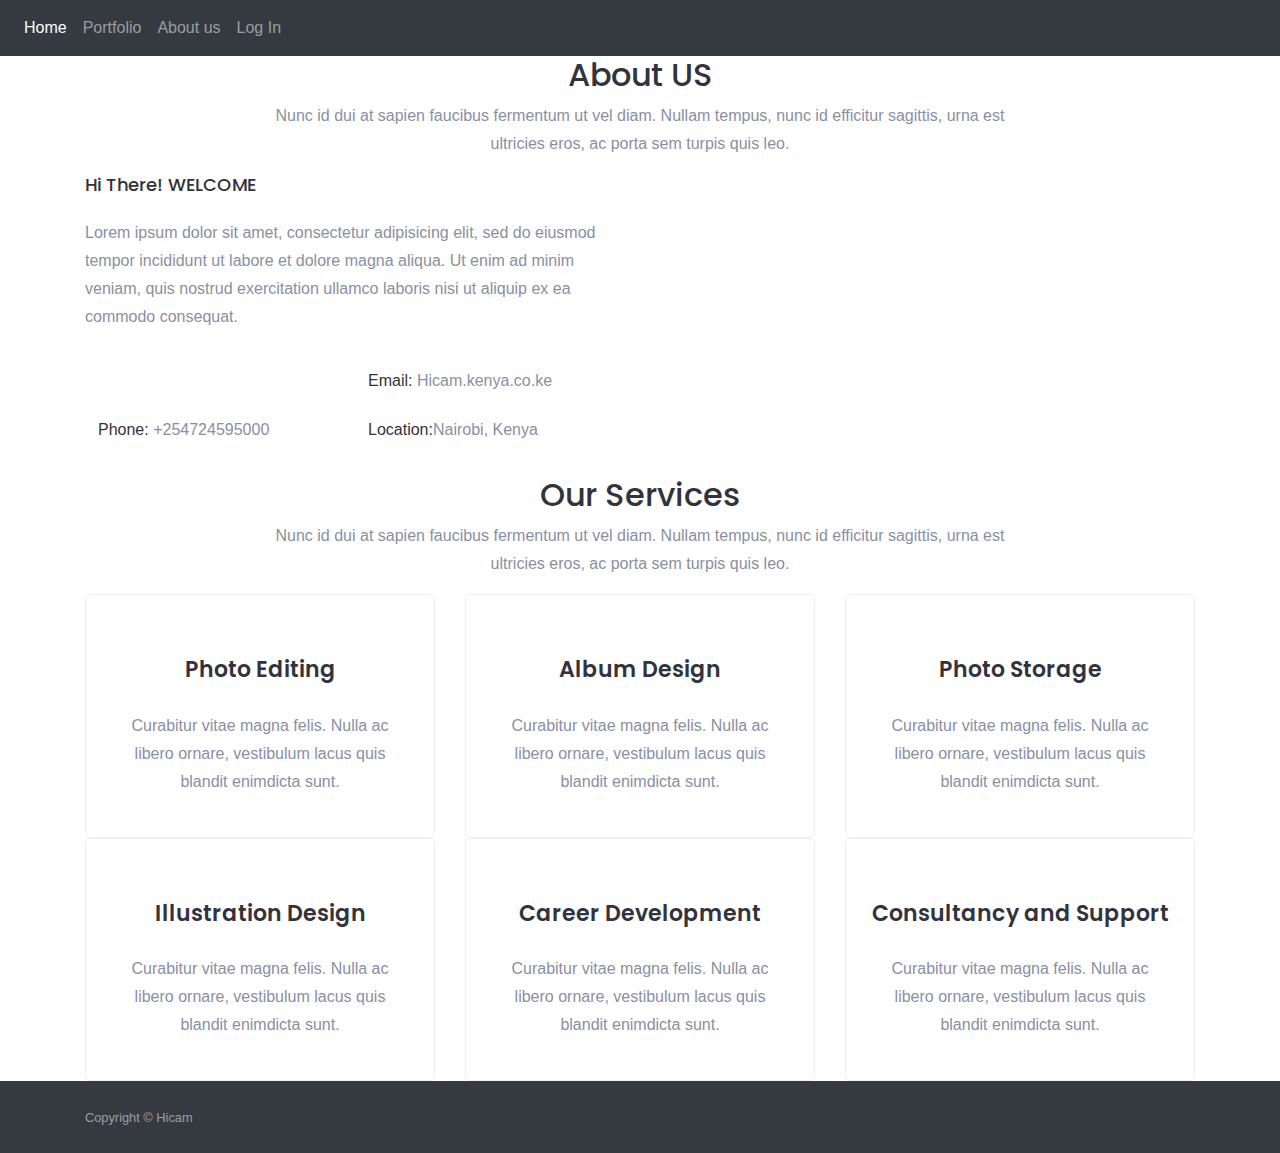
==== aboutus.html @ f7a5fafa "add aboutus.html and css in sep files" ====
<!DOCTYPE html>
<html lang="en">
<head>
    <meta charset="UTF-8">
    <meta name="viewport" content="width=device-width, initial-scale=1.0">
    <link rel="stylesheet" href="css/aboutus.css" type="text/css">
    <link rel="stylesheet" href="css/bootstrap.css" type="text/css">
    <script src="https://code.jquery.com/jquery-3.3.1.min.js"
        integrity="sha256-FgpCb/KJQlLNfOu91ta32o/NMZxltwRo8QtmkMRdAu8=" crossorigin="anonymous"></script>

    <link rel="stylesheet" href="https://cdnjs.cloudflare.com/ajax/libs/font-awesome/5.14.0/css/all.min.css">
    <link
        href="https://fonts.googleapis.com/css2?family=Baloo+Da+2:wght@400;500;600;700;800&family=Josefin+Slab:ital,wght@0,100;0,300;0,400;0,600;0,700;1,100;1,300;1,400;1,600;1,700&family=Mulish:ital,wght@0,300;0,400;0,500;0,600;1,300;1,400;1,500&display=swap"
        rel="stylesheet">
    <title>About Us</title>
</head>

<body>
    <!--=====================NAV-BAR=================== -->

    


    <!--====== ABOUT PART START ======-->

    <section id="about" class="about-area pt-125 pb-130">
        <nav class="navbar navbar-expand-sm bg-dark navbar-dark">
            <ul class="navbar-nav">
              <li class="nav-item active">
                <a class="nav-link" href="index.html">Home</a>
              </li>
              <li class="nav-item">
                <a class="nav-link" href="portfolio.html">Portfolio</a>
              </li>
              <li class="nav-item">
                <a class="nav-link" href="aboutus.html">About us</a>
              </li>
              <li class="nav-item">
                <a class="nav-link" href="login.html">Log In</a>
              </li>
            </ul>
        </nav>
    
        <div class="container">
            <div class="row justify-content-center">
                <div class="col-lg-8">
                    <div class="section-title text-center">
                        <h2 class="title">About US</h2>
                        <p>Nunc id dui at sapien faucibus fermentum ut vel diam. Nullam tempus, nunc id efficitur sagittis, urna est ultricies eros, ac porta sem turpis quis leo.</p>
                    </div> <!-- section title -->
                </div>
            </div> <!-- row -->
            <div class="row">
                <div class="col-lg-6">
                    <div class="about-content mt-50">
                        <h5 class="about-title">Hi There! WELCOME</h5>
                        <p>Lorem ipsum dolor sit amet, consectetur adipisicing elit, sed do eiusmod tempor incididunt ut labore et dolore magna aliqua. Ut enim ad minim veniam, quis nostrud exercitation ullamco laboris nisi ut aliquip ex ea commodo consequat.</p>
                        <ul class="clearfix">
                            <li>
                                <div class="single-info d-flex align-items-center">
                                    <div class="info-icon">
                                        <i class="lni-calendar"></i>
                                    </div>
                                    
                                </div> <!-- single info -->
                            </li>
                            <li>
                                <div class="single-info d-flex align-items-center">
                                    <div class="info-icon">
                                        <i class="lni-envelope"></i>
                                    </div>
                                    <div class="info-text">
                                        <p><span>Email:</span> Hicam.kenya.co.ke</p>
                                    </div>
                                </div> <!-- single info -->
                            </li>
                            <li>
                                <div class="single-info d-flex align-items-center">
                                    <div class="info-icon">
                                        <i class="lni-phone-handset"></i>
                                    </div>
                                    <div class="info-text">
                                        <p><span>Phone:</span> +254724595000</p>
                                    </div>
                                </div> <!-- single info -->
                            </li>
                            <li>
                                <div class="single-info d-flex align-items-center">
                                    <div class="info-icon">
                                        <i class="lni-map-marker"></i>
                                    </div>
                                    <div class="info-text">
                                        <p><span>Location:</span>Nairobi, Kenya</p>
                                    </div>
                                </div> <!-- single info -->
                            </li>
                        </ul>
                    </div> <!-- about content -->
                </div>
                
            </div> <!-- row -->
        </div> <!-- container -->
    </section>

    <!--====== ABOUT PART ENDS ======-->

    <!--====== SERVICES PART START ======-->

    <section id="service" class="services-area gray-bg pt-125 pb-130">
        <div class="container">
            <div class="row justify-content-center">
                <div class="col-lg-8">
                    <div class="section-title text-center pb-30">
                        <h2 class="title">Our Services</h2>
                        <p>Nunc id dui at sapien faucibus fermentum ut vel diam. Nullam tempus, nunc id efficitur sagittis, urna est ultricies eros, ac porta sem turpis quis leo.</p>
                    </div> <!-- section title -->
                </div>
            </div> <!-- row -->
            <div class="row justify-content-center">
                <div class="col-lg-4 col-md-6 col-sm-8">
                    <div class="single-service text-center mt-30">
                        <div class="service-icon">
                            <i class="lni-code-alt"></i>
                        </div>
                        <div class="service-content">
                            <h4 class="service-title"><a href="#">Photo Editing</a></h4>
                            <p>Curabitur vitae magna felis. Nulla ac libero ornare, vestibulum lacus quis blandit enimdicta sunt.</p>
                        </div>
                    </div> <!-- single service -->
                </div>
                <div class="col-lg-4 col-md-6 col-sm-8">
                    <div class="single-service text-center mt-30">
                        <div class="service-icon">
                            <i class="lni-color-pallet"></i>
                        </div>
                        <div class="service-content">
                            <h4 class="service-title"><a href="#contact">Album Design</a></h4>
                            <p>Curabitur vitae magna felis. Nulla ac libero ornare, vestibulum lacus quis blandit enimdicta sunt.</p>
                        </div>
                    </div> <!-- single service -->
                </div>
                <div class="col-lg-4 col-md-6 col-sm-8">
                    <div class="single-service text-center mt-30">
                        <div class="service-icon">
                            <i class="lni-mobile"></i>
                        </div>
                        <div class="service-content">
                            <h4 class="service-title"><a href="#">Photo Storage</a></h4>
                            <p>Curabitur vitae magna felis. Nulla ac libero ornare, vestibulum lacus quis blandit enimdicta sunt.</p>
                        </div>
                    </div> <!-- single service -->
                </div>
                <div class="col-lg-4 col-md-6 col-sm-8">
                    <div class="single-service text-center mt-30">
                        <div class="service-icon">
                            <i class="lni-vector"></i>
                        </div>
                        <div class="service-content">
                            <h4 class="service-title"><a href="#">Illustration Design</a></h4>
                            <p>Curabitur vitae magna felis. Nulla ac libero ornare, vestibulum lacus quis blandit enimdicta sunt.</p>
                        </div>
                    </div> <!-- single service -->
                </div>
                <div class="col-lg-4 col-md-6 col-sm-8">
                    <div class="single-service text-center mt-30">
                        <div class="service-icon">
                            <i class="lni-website"></i>
                        </div>
                        <div class="service-content">
                            <h4 class="service-title"><a href="#">Career Development</a></h4>
                            <p>Curabitur vitae magna felis. Nulla ac libero ornare, vestibulum lacus quis blandit enimdicta sunt.</p>
                        </div>
                    </div> <!-- single service -->
                </div>
                <div class="col-lg-4 col-md-6 col-sm-8">
                    <div class="single-service text-center mt-30">
                        <div class="service-icon">
                            <i class="lni-support"></i>
                        </div>
                        <div class="service-content">
                            <h4 class="service-title"><a href="#">Consultancy and Support</a></h4>
                            <p>Curabitur vitae magna felis. Nulla ac libero ornare, vestibulum lacus quis blandit enimdicta sunt.</p>
                        </div>
                    </div> <!-- single service -->
                </div>
            </div> <!-- row -->
        </div> <!-- container -->
    </section>

    <!--====== SERVICES PART ENDS ======-->


    <!--====== FOOTER PART START ======-->

    <footer id="sticky-footer" class="py-4 bg-dark text-white-50">
        <div class="container text-centre">
            <small>Copyright &copy; Hicam</small>
        </div>
    </footer>

    <!--====== FOOTER PART ENDS ======-->

    





    
</body>
</html>
---- css/aboutus.css ----
/*##################################################1. COMMON css##################################################*/ 
@import url("https://fonts.googleapis.com/css?family=Poppins:400,500,600,700,800");
body {
  font-family: "Poppins", sans-serif;
  font-weight: normal;
  font-style: normal;
  color: #8a8fa3; }

* {
  margin: 0;
  padding: 0;
  -webkit-box-sizing: border-box;
  -moz-box-sizing: border-box;
  box-sizing: border-box; }

img {
  max-width: 100%; }

a:focus,
input:focus,
textarea:focus,
button:focus {
  text-decoration: none;
  outline: none; }

a:focus,
a:hover {
  text-decoration: none; }

i,
span,
a {
  display: inline-block; }

h1,
h2,
h3,
h4,
h5,
h6 {
  font-family: "Poppins", sans-serif;
  font-weight: 600;
  color: #32333c;
  margin: 0px; }

h1 {
  font-size: 60px; }

h2 {
  font-size: 36px; }

h3 {
  font-size: 28px; }

h4 {
  font-size: 22px; }

h5 {
  font-size: 18px; }

h6 {
  font-size: 16px; }

ul, ol {
  margin: 0px;
  padding: 0px;
  list-style-type: none; }

p {
  font-size: 16px;
  font-weight: 400;
  line-height: 28px;
  color: #8a8fa3;
  margin: 0px; }
  @media (max-width: 767px) {
    p {
      font-size: 15px; } }

.bg_cover {
  background-position: center center;
  background-size: cover;
  background-repeat: no-repeat;
  width: 100%;
  height: 100%; }


/*################################################.ABOUT css ######################################*/
@media only screen and (min-width: 768px) and (max-width: 991px) {
  .about-area {
    padding-top: 90px;
    padding-bottom: 100px; } }
@media (max-width: 767px) {
  .about-area {
    padding-top: 70px;
    padding-bottom: 80px; } }

.about-content .about-title {
  font-size: 18px;
  font-weight: 500;
  padding-bottom: 15px; }
.about-content ul {
  padding-top: 15px; }
  .about-content ul li {
    width: 50%;
    float: left;
    margin-top: 5px; }
    @media only screen and (min-width: 992px) and (max-width: 1200px) {
      .about-content ul li {
        width: 100%;
        float: none; } }
    @media (max-width: 767px) {
      .about-content ul li {
        width: 100%;
        float: none; } }
    @media only screen and (min-width: 576px) and (max-width: 767px) {
      .about-content ul li {
        width: 50%;
        float: left; } }
.about-content .single-info .info-icon i {
  font-size: 16px;
  color: #754ef9; }
.about-content .single-info .info-text {
  padding-left: 13px; }
  .about-content .single-info .info-text p span {
    color: #32333c; }

.about-skills .skill-item .skill-header {
  position: relative; }
  .about-skills .skill-item .skill-header .skill-title {
    font-size: 16px;
    font-weight: 400; }
  .about-skills .skill-item .skill-header .skill-percentage {
    position: absolute;
    top: 0;
    right: 0;
    font-size: 16px;
    color: #32333c;
    font-weight: 400;
    display: -webkit-flex;
    display: -moz-flex;
    display: -ms-flex;
    display: -o-flex;
    display: flex; }
    .about-skills .skill-item .skill-header .skill-percentage .count-box {
      font-size: 16px;
      color: #32333c; }
.about-skills .skill-item .skill-bar {
  margin-top: 15px; }
  .about-skills .skill-item .skill-bar .bar-inner {
    width: 100%;
    height: 5px;
    border-radius: 5px;
    background-color: #d9d9d9;
    position: relative; }
    .about-skills .skill-item .skill-bar .bar-inner .progress-line {
      position: absolute;
      top: 0;
      left: 0;
      height: 5px;
      border-radius: 5px;
      background-color: #754ef9;
      -webkit-transition: all 2s ease-out 0s;
      -moz-transition: all 2s ease-out 0s;
      -ms-transition: all 2s ease-out 0s;
      -o-transition: all 2s ease-out 0s;
      transition: all 2s ease-out 0s;
      width: 0; }

/*###############################################.SERVICES css ######################################################*/
@media only screen and (min-width: 768px) and (max-width: 991px) {
  .services-area {
    padding-top: 90px;
    padding-bottom: 100px; } }
@media (max-width: 767px) {
  .services-area {
    padding-top: 70px;
    padding-bottom: 80px; } }

.single-service {
  background-color: #fff;
  border: 1px solid #eceff8;
  border-radius: 5px;
  padding: 25px;
  -webkit-transition: all 0.3s ease-out 0s;
  -moz-transition: all 0.3s ease-out 0s;
  -ms-transition: all 0.3s ease-out 0s;
  -o-transition: all 0.3s ease-out 0s;
  transition: all 0.3s ease-out 0s; }
  @media (max-width: 767px) {
    .single-service {
      padding: 15px; } }
  .single-service .service-icon i {
    font-size: 60px;
    color: #754ef9;
    line-height: 56px; }
  .single-service .service-content {
    margin-top: 11px; }
    .single-service .service-content .service-title a {
      font-size: 22px;
      font-weight: 600;
      color: #32333c;
      margin-bottom: 20px;
      -webkit-transition: all 0.3s ease-out 0s;
      -moz-transition: all 0.3s ease-out 0s;
      -ms-transition: all 0.3s ease-out 0s;
      -o-transition: all 0.3s ease-out 0s;
      transition: all 0.3s ease-out 0s; }
      .single-service .service-content .service-title a:hover {
        color: #754ef9; }
  .single-service:hover {
    -webkit-box-shadow: 0px 0px 21px 0px rgba(152, 152, 152, 0.23);
    -moz-box-shadow: 0px 0px 21px 0px rgba(152, 152, 152, 0.23);
    box-shadow: 0px 0px 21px 0px rgba(152, 152, 152, 0.23); }


/*######################################################9.FOOTER css###################################################################*/
.footer-widget {
  background-color: #152136; }
  @media only screen and (min-width: 768px) and (max-width: 991px) {
    .footer-widget {
      padding-top: 100px;
      padding-bottom: 100px; } }
  @media (max-width: 767px) {
    .footer-widget {
      padding-top: 80px;
      padding-bottom: 80px; } }

.footer-content p {
  color: #fff;
  margin-top: 35px; }
.footer-content ul {
  margin-top: 35px; }
  .footer-content ul li {
    display: inline-block;
    margin: 0 14px; }
    @media (max-width: 767px) {
      .footer-content ul li {
        margin: 0 7px; } }
    .footer-content ul li a {
      font-size: 30px;
      width: 74px;
      height: 70px;
      line-height: 74px;
      text-align: center;
      border-radius: 50%;
      color: #bebebe;
      background-color: #1c2940;
      -webkit-transition: all 0.3s ease-out 0s;
      -moz-transition: all 0.3s ease-out 0s;
      -ms-transition: all 0.3s ease-out 0s;
      -o-transition: all 0.3s ease-out 0s;
      transition: all 0.3s ease-out 0s; }
      @media (max-width: 767px) {
        .footer-content ul li a {
          width: 52px;
          height: 50px;
          line-height: 50px;
          font-size: 20px; } }
      .footer-content ul li a:hover {
        background-color: #754ef9;
        color: #fff; }

.footer-copyright {
  background-color: #1c2940; }
  .footer-copyright .copyright-text p {
    color: #fff; }

.back-to-top {
  font-size: 20px;
  color: #fff;
  position: fixed;
  right: 20px;
  bottom: 20px;
  width: 50px;
  height: 50px;
  line-height: 46px;
  border-radius: 50%;
  border: 2px solid #586376;
  background-color: #152136;
  text-align: center;
  z-index: 99;
  -webkit-transition: all 0.3s ease-out 0s;
  -moz-transition: all 0.3s ease-out 0s;
  -ms-transition: all 0.3s ease-out 0s;
  -o-transition: all 0.3s ease-out 0s;
  transition: all 0.3s ease-out 0s;
  display: none; }
  
  .back-to-top:hover {
    color: #fff;
    background-color: #754ef9;
    border-color: #754ef9;
   }
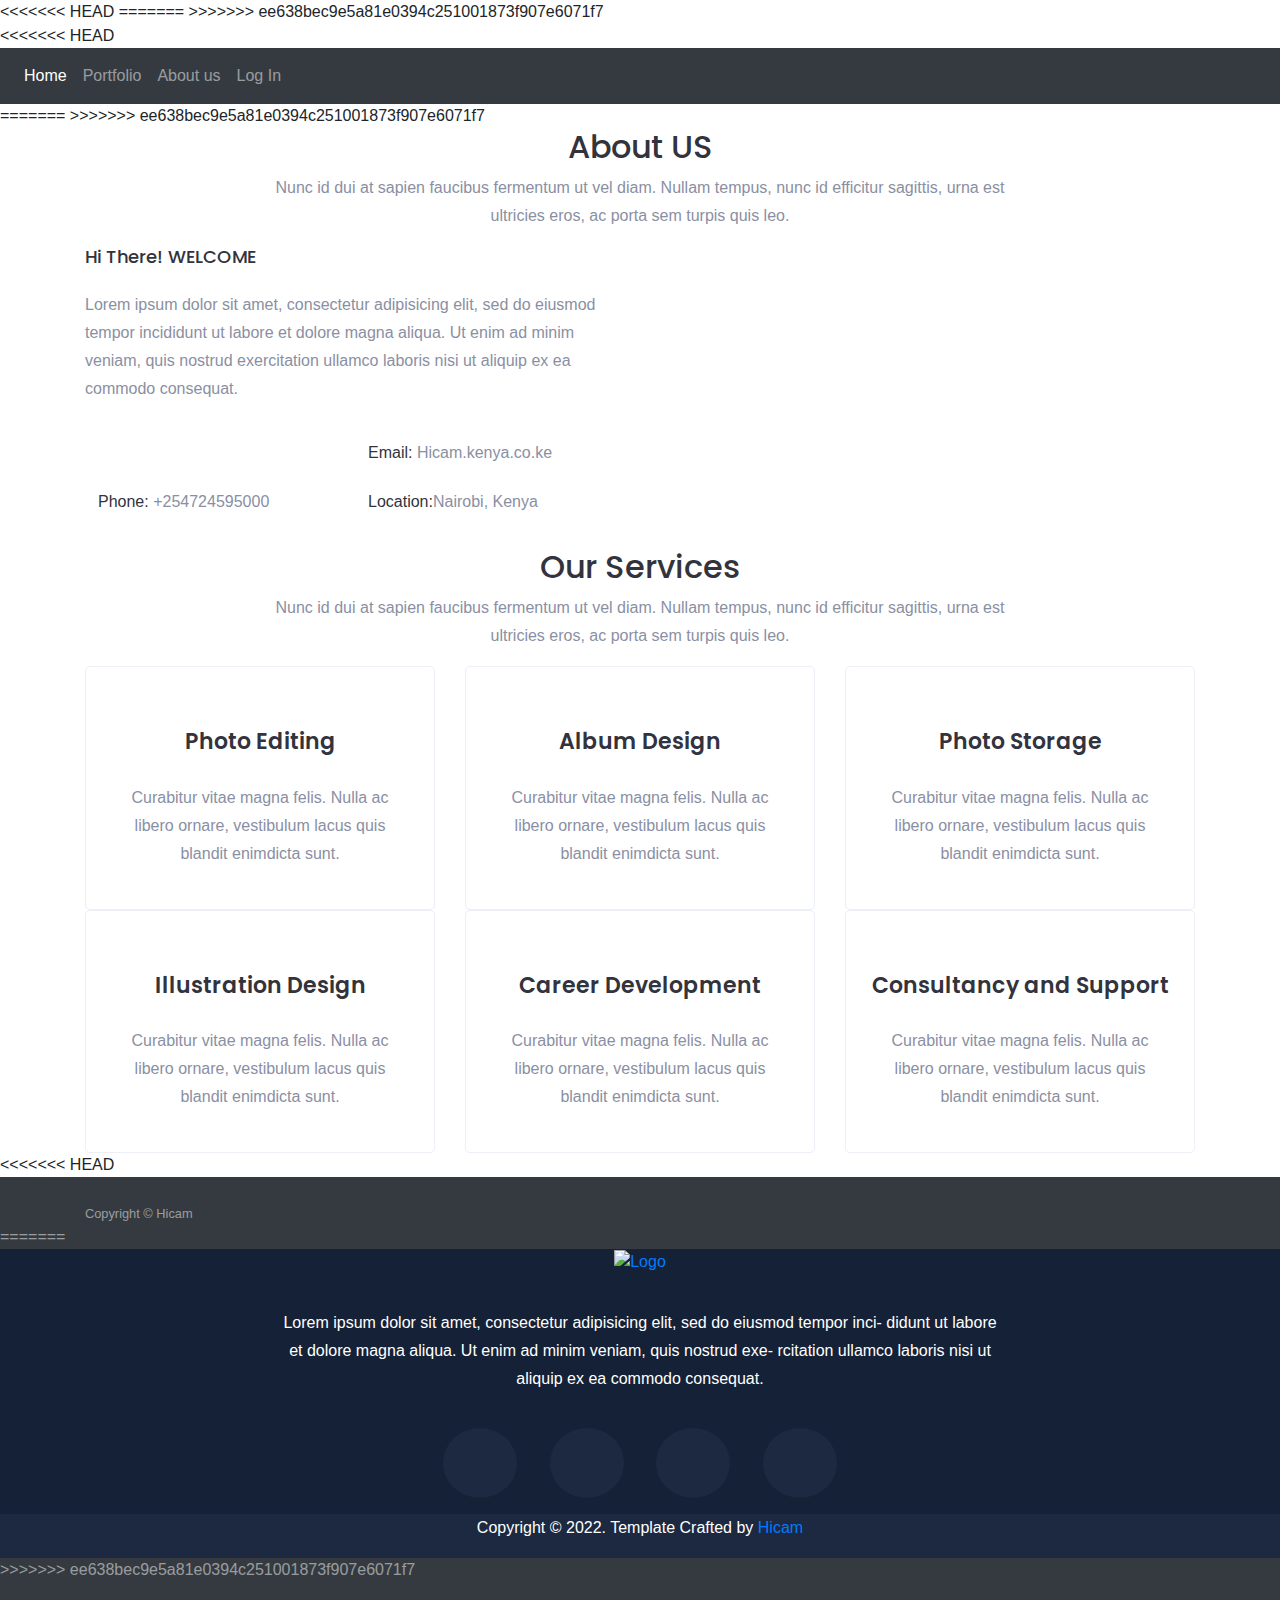
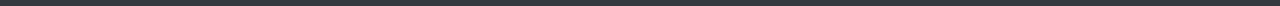
==== commit 68c26f14: "git pull merge conflicts resolved" ====
--- a/aboutus.html
+++ b/aboutus.html
@@ -16,14 +16,18 @@
 </head>
 
 <body>
+<<<<<<< HEAD
     <!--=====================NAV-BAR=================== -->
 
     
+=======
+>>>>>>> ee638bec9e5a81e0394c251001873f907e6071f7
 
 
     <!--====== ABOUT PART START ======-->
 
     <section id="about" class="about-area pt-125 pb-130">
+<<<<<<< HEAD
         <nav class="navbar navbar-expand-sm bg-dark navbar-dark">
             <ul class="navbar-nav">
               <li class="nav-item active">
@@ -41,6 +45,8 @@
             </ul>
         </nav>
     
+=======
+>>>>>>> ee638bec9e5a81e0394c251001873f907e6071f7
         <div class="container">
             <div class="row justify-content-center">
                 <div class="col-lg-8">
@@ -189,6 +195,7 @@
 
     <!--====== SERVICES PART ENDS ======-->
 
+<<<<<<< HEAD
 
     <!--====== FOOTER PART START ======-->
 
@@ -196,6 +203,49 @@
         <div class="container text-centre">
             <small>Copyright &copy; Hicam</small>
         </div>
+=======
+    
+    
+
+    
+
+    
+
+    <!--====== FOOTER PART START ======-->
+
+    <footer id="footer" class="footer-area">
+        <div class="footer-widget pt-130 pb-130">
+            <div class="container">
+                <div class="row justify-content-center">
+                    <div class="col-lg-8">
+                        <div class="footer-content text-center">
+                            <a href="index.html">
+                                <img src="assets/images/logo-2.png" alt="Logo">
+                            </a>
+                            <p class="mt-">Lorem ipsum dolor sit amet, consectetur adipisicing elit, sed do eiusmod tempor inci- didunt ut labore et dolore magna aliqua. Ut enim ad minim veniam, quis nostrud exe- rcitation ullamco laboris nisi ut aliquip ex ea commodo consequat.</p>
+                            <ul>
+                                <li><a href="#"><i class="lni-facebook-filled"></i></a></li>
+                                <li><a href="#"><i class="lni-twitter-original"></i></a></li>
+                                <li><a href="#"><i class="lni-pinterest"></i></a></li>
+                                <li><a href="#"><i class="lni-linkedin-original"></i></a></li>
+                            </ul>
+                        </div> <!-- footer content -->
+                    </div>
+                </div> <!-- row -->
+            </div> <!-- container -->
+        </div> <!-- footer widget -->
+        <div class="footer-copyright pb-20">
+            <div class="container">
+                <div class="row">
+                    <div class="col-lg-12">
+                        <div class="copyright-text text-center pt-20">
+                            <p>Copyright © 2022. Template Crafted by <a href="https://hicam.com" rel="nofollow">Hicam</a></p>
+                        </div> <!-- copyright text -->
+                    </div>
+                </div> <!-- row -->
+            </div> <!-- container -->
+        </div> <!-- footer widget -->
+>>>>>>> ee638bec9e5a81e0394c251001873f907e6071f7
     </footer>
 
     <!--====== FOOTER PART ENDS ======-->
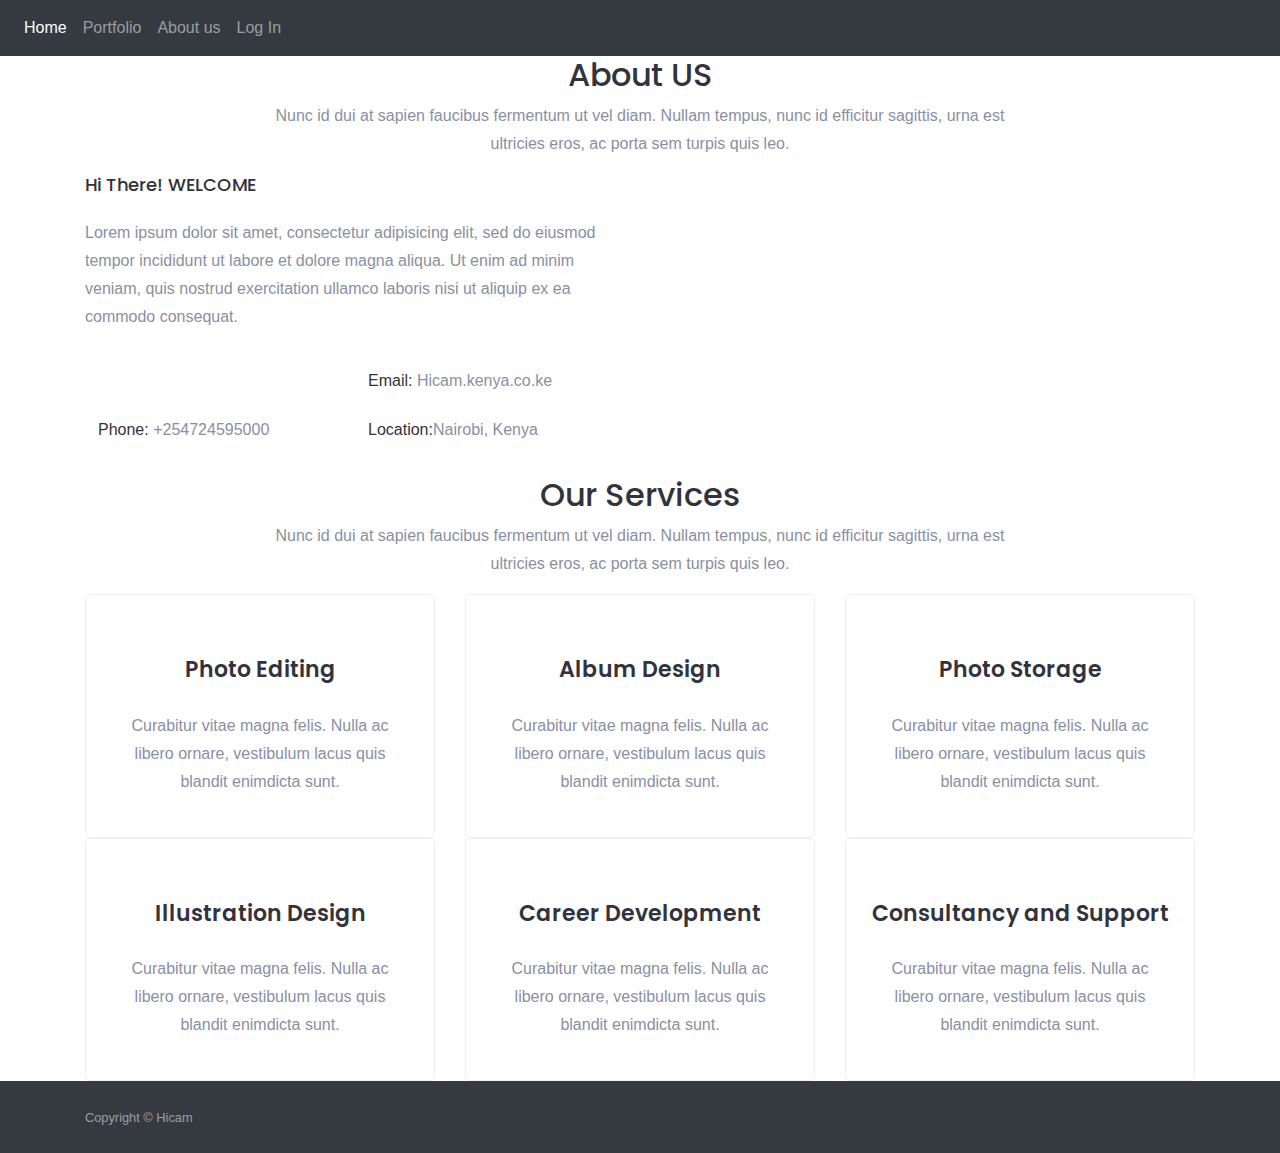
==== commit 9c4101e2: "tagged comment on error snippet" ====
--- a/aboutus.html
+++ b/aboutus.html
@@ -16,18 +16,14 @@
 </head>
 
 <body>
-<<<<<<< HEAD
     <!--=====================NAV-BAR=================== -->
 
     
-=======
->>>>>>> ee638bec9e5a81e0394c251001873f907e6071f7
 
 
     <!--====== ABOUT PART START ======-->
 
     <section id="about" class="about-area pt-125 pb-130">
-<<<<<<< HEAD
         <nav class="navbar navbar-expand-sm bg-dark navbar-dark">
             <ul class="navbar-nav">
               <li class="nav-item active">
@@ -45,8 +41,6 @@
             </ul>
         </nav>
     
-=======
->>>>>>> ee638bec9e5a81e0394c251001873f907e6071f7
         <div class="container">
             <div class="row justify-content-center">
                 <div class="col-lg-8">
@@ -195,7 +189,6 @@
 
     <!--====== SERVICES PART ENDS ======-->
 
-<<<<<<< HEAD
 
     <!--====== FOOTER PART START ======-->
 
@@ -203,59 +196,9 @@
         <div class="container text-centre">
             <small>Copyright &copy; Hicam</small>
         </div>
-=======
-    
-    
-
-    
-
-    
-
-    <!--====== FOOTER PART START ======-->
-
-    <footer id="footer" class="footer-area">
-        <div class="footer-widget pt-130 pb-130">
-            <div class="container">
-                <div class="row justify-content-center">
-                    <div class="col-lg-8">
-                        <div class="footer-content text-center">
-                            <a href="index.html">
-                                <img src="assets/images/logo-2.png" alt="Logo">
-                            </a>
-                            <p class="mt-">Lorem ipsum dolor sit amet, consectetur adipisicing elit, sed do eiusmod tempor inci- didunt ut labore et dolore magna aliqua. Ut enim ad minim veniam, quis nostrud exe- rcitation ullamco laboris nisi ut aliquip ex ea commodo consequat.</p>
-                            <ul>
-                                <li><a href="#"><i class="lni-facebook-filled"></i></a></li>
-                                <li><a href="#"><i class="lni-twitter-original"></i></a></li>
-                                <li><a href="#"><i class="lni-pinterest"></i></a></li>
-                                <li><a href="#"><i class="lni-linkedin-original"></i></a></li>
-                            </ul>
-                        </div> <!-- footer content -->
-                    </div>
-                </div> <!-- row -->
-            </div> <!-- container -->
-        </div> <!-- footer widget -->
-        <div class="footer-copyright pb-20">
-            <div class="container">
-                <div class="row">
-                    <div class="col-lg-12">
-                        <div class="copyright-text text-center pt-20">
-                            <p>Copyright © 2022. Template Crafted by <a href="https://hicam.com" rel="nofollow">Hicam</a></p>
-                        </div> <!-- copyright text -->
-                    </div>
-                </div> <!-- row -->
-            </div> <!-- container -->
-        </div> <!-- footer widget -->
->>>>>>> ee638bec9e5a81e0394c251001873f907e6071f7
     </footer>
 
     <!--====== FOOTER PART ENDS ======-->
 
-    
-
-
-
-
-
-    
 </body>
 </html>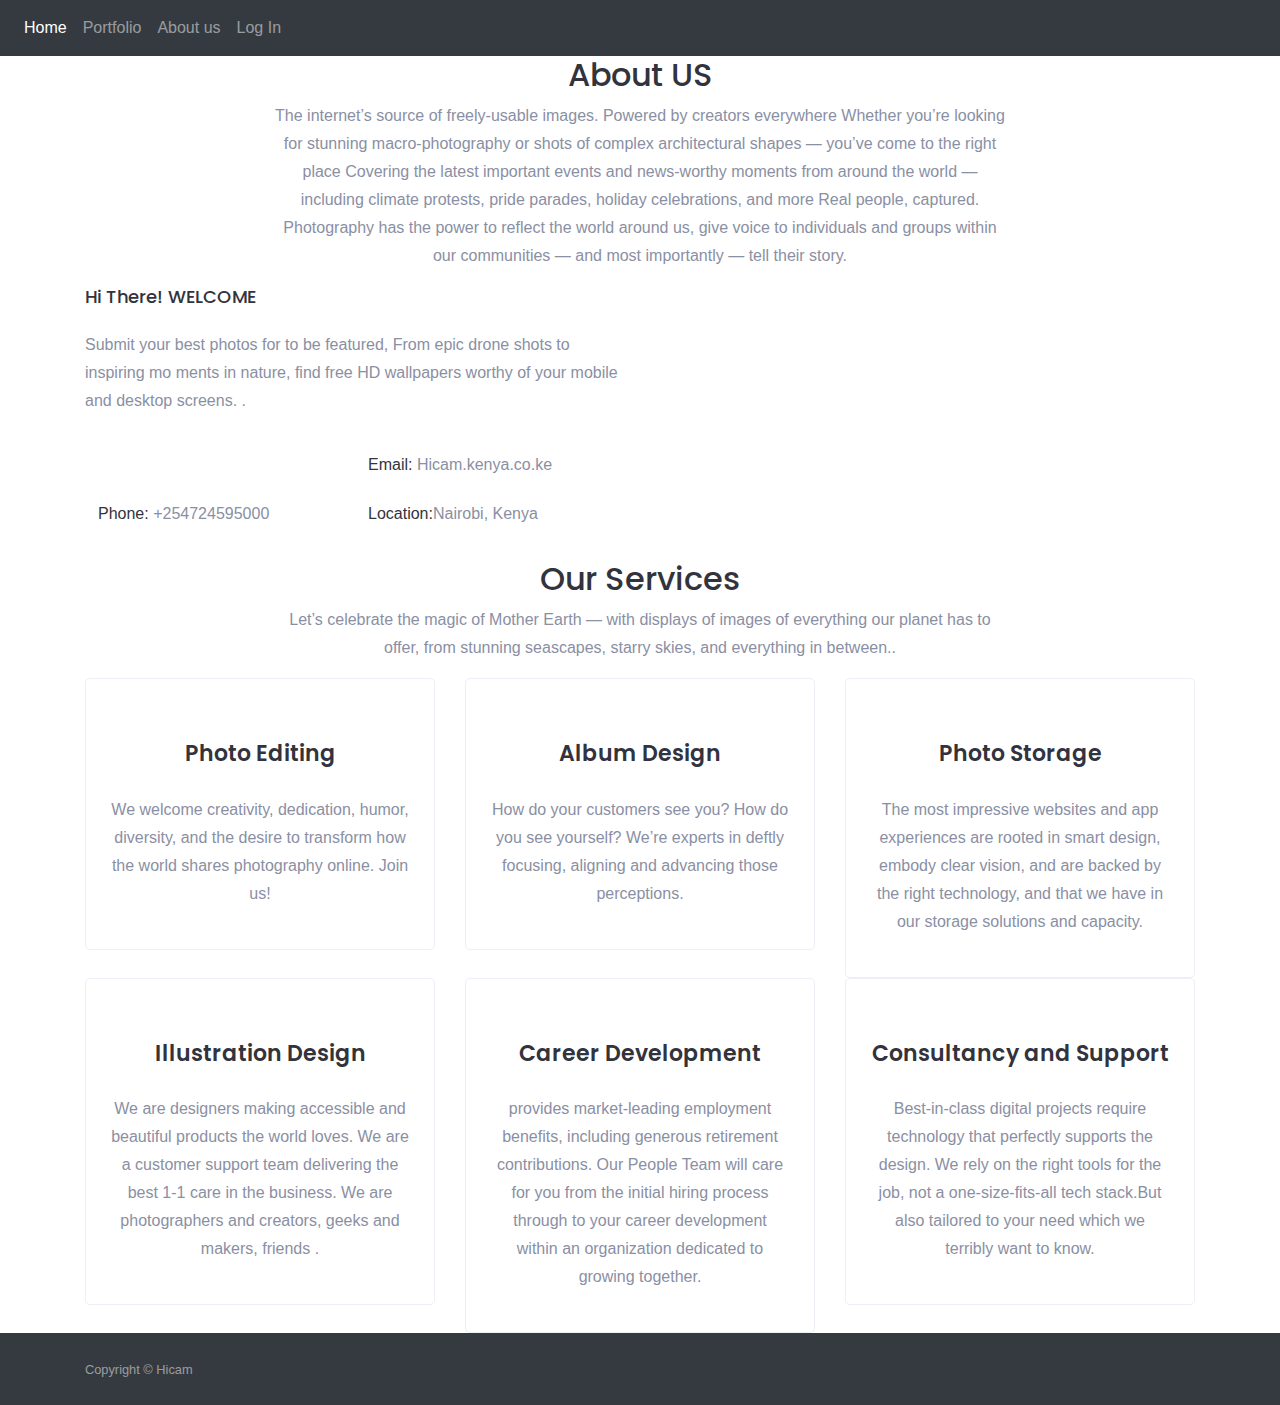
==== commit 2ebaad11: "Merge pull request #25 from abduljabbarAg/nathan" ====
--- a/aboutus.html
+++ b/aboutus.html
@@ -22,6 +22,7 @@
 
 
     <!--====== ABOUT PART START ======-->
+               <!--=====================NAV-BAR=================== -->
 
     <section id="about" class="about-area pt-125 pb-130">
         <nav class="navbar navbar-expand-sm bg-dark navbar-dark">
@@ -46,7 +47,12 @@
                 <div class="col-lg-8">
                     <div class="section-title text-center">
                         <h2 class="title">About US</h2>
-                        <p>Nunc id dui at sapien faucibus fermentum ut vel diam. Nullam tempus, nunc id efficitur sagittis, urna est ultricies eros, ac porta sem turpis quis leo.</p>
+                        <p>The internet’s source of freely-usable images.
+                            Powered by creators everywhere Whether you’re looking 
+                            for stunning macro-photography or shots of complex architectural shapes — 
+                            you’ve come to the right place Covering the latest important events and news-worthy moments from around the world — 
+                            including climate protests, pride parades, holiday celebrations, and more Real people, captured. Photography has the power to reflect the world around us, give voice to individuals 
+                            and groups within our communities — and most importantly — tell their story.</p>
                     </div> <!-- section title -->
                 </div>
             </div> <!-- row -->
@@ -54,7 +60,8 @@
                 <div class="col-lg-6">
                     <div class="about-content mt-50">
                         <h5 class="about-title">Hi There! WELCOME</h5>
-                        <p>Lorem ipsum dolor sit amet, consectetur adipisicing elit, sed do eiusmod tempor incididunt ut labore et dolore magna aliqua. Ut enim ad minim veniam, quis nostrud exercitation ullamco laboris nisi ut aliquip ex ea commodo consequat.</p>
+                        <p>Submit your best photos for to be featured, From epic drone shots to inspiring mo
+                            ments in nature, find free HD wallpapers worthy of your mobile and desktop screens. .</p>
                         <ul class="clearfix">
                             <li>
                                 <div class="single-info d-flex align-items-center">
@@ -112,7 +119,8 @@
                 <div class="col-lg-8">
                     <div class="section-title text-center pb-30">
                         <h2 class="title">Our Services</h2>
-                        <p>Nunc id dui at sapien faucibus fermentum ut vel diam. Nullam tempus, nunc id efficitur sagittis, urna est ultricies eros, ac porta sem turpis quis leo.</p>
+                        <p>Let’s celebrate the magic of Mother Earth — with displays of images of everything our planet has 
+                            to offer, from stunning seascapes, starry skies, and everything in between..</p>
                     </div> <!-- section title -->
                 </div>
             </div> <!-- row -->
@@ -124,7 +132,8 @@
                         </div>
                         <div class="service-content">
                             <h4 class="service-title"><a href="#">Photo Editing</a></h4>
-                            <p>Curabitur vitae magna felis. Nulla ac libero ornare, vestibulum lacus quis blandit enimdicta sunt.</p>
+                            <p>We welcome creativity, dedication, humor, diversity, and the desire to transform how
+                                the world shares photography online. Join us!</p>
                         </div>
                     </div> <!-- single service -->
                 </div>
@@ -135,7 +144,8 @@
                         </div>
                         <div class="service-content">
                             <h4 class="service-title"><a href="#contact">Album Design</a></h4>
-                            <p>Curabitur vitae magna felis. Nulla ac libero ornare, vestibulum lacus quis blandit enimdicta sunt.</p>
+                            <p>How do your customers see you? How do you see yourself? We’re experts in deftly focusing, 
+                                aligning and advancing those perceptions.</p>
                         </div>
                     </div> <!-- single service -->
                 </div>
@@ -146,7 +156,9 @@
                         </div>
                         <div class="service-content">
                             <h4 class="service-title"><a href="#">Photo Storage</a></h4>
-                            <p>Curabitur vitae magna felis. Nulla ac libero ornare, vestibulum lacus quis blandit enimdicta sunt.</p>
+                            <p>The most impressive websites and app experiences are rooted in smart design, 
+                                embody clear vision, and are backed by the right technology, and that we have in our storage solutions and
+                                capacity.</p>
                         </div>
                     </div> <!-- single service -->
                 </div>
@@ -157,7 +169,8 @@
                         </div>
                         <div class="service-content">
                             <h4 class="service-title"><a href="#">Illustration Design</a></h4>
-                            <p>Curabitur vitae magna felis. Nulla ac libero ornare, vestibulum lacus quis blandit enimdicta sunt.</p>
+                            <p>We are designers making accessible and beautiful products the world loves. We are a customer support team
+                                delivering the best 1-1 care in the business. We are photographers and creators, geeks and makers, friends .</p>
                         </div>
                     </div> <!-- single service -->
                 </div>
@@ -168,7 +181,8 @@
                         </div>
                         <div class="service-content">
                             <h4 class="service-title"><a href="#">Career Development</a></h4>
-                            <p>Curabitur vitae magna felis. Nulla ac libero ornare, vestibulum lacus quis blandit enimdicta sunt.</p>
+                            <p>provides market-leading employment benefits, including generous  retirement contributions. Our People Team will care for you from the 
+                                initial hiring process through to your career development within an organization dedicated to growing together.</p>
                         </div>
                     </div> <!-- single service -->
                 </div>
@@ -179,7 +193,9 @@
                         </div>
                         <div class="service-content">
                             <h4 class="service-title"><a href="#">Consultancy and Support</a></h4>
-                            <p>Curabitur vitae magna felis. Nulla ac libero ornare, vestibulum lacus quis blandit enimdicta sunt.</p>
+                            <p>Best-in-class digital projects require technology that perfectly supports the design. We rely on the
+                                 right tools for the job, not a one-size-fits-all tech stack.But also tailored to your need which
+                                we terribly want to know.</p>
                         </div>
                     </div> <!-- single service -->
                 </div>
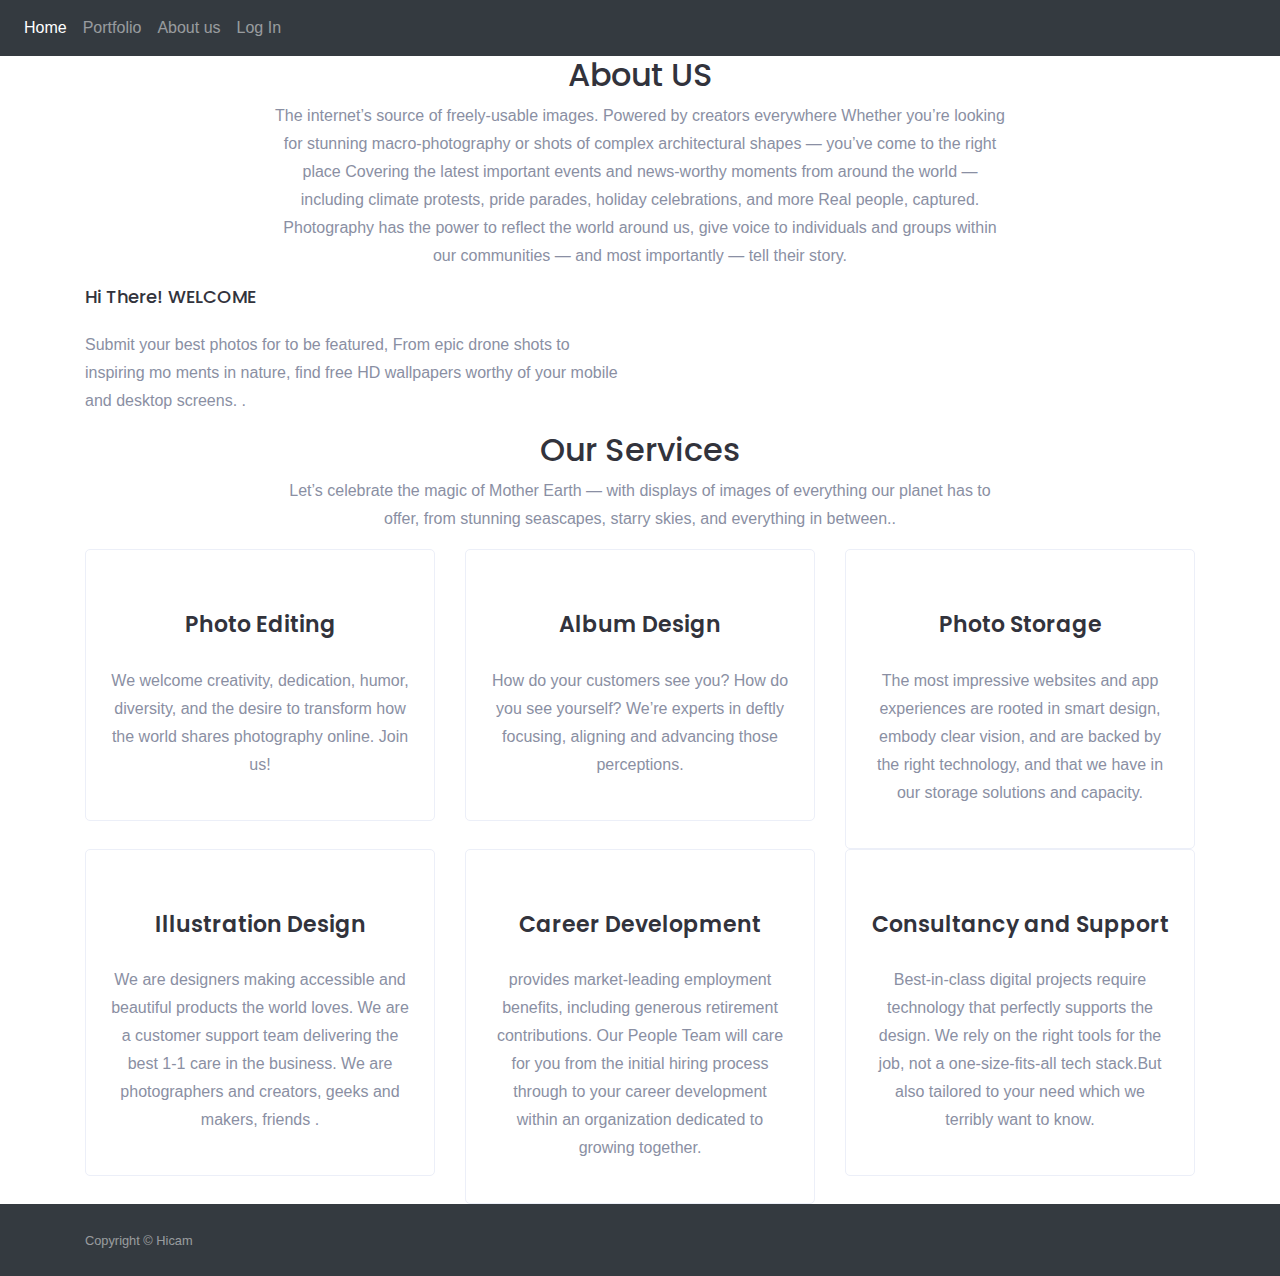
==== commit e23b7f5c: "Merge pull request #27 from abduljabbarAg/nathan" ====
--- a/aboutus.html
+++ b/aboutus.html
@@ -62,46 +62,7 @@
                         <h5 class="about-title">Hi There! WELCOME</h5>
                         <p>Submit your best photos for to be featured, From epic drone shots to inspiring mo
                             ments in nature, find free HD wallpapers worthy of your mobile and desktop screens. .</p>
-                        <ul class="clearfix">
-                            <li>
-                                <div class="single-info d-flex align-items-center">
-                                    <div class="info-icon">
-                                        <i class="lni-calendar"></i>
-                                    </div>
-                                    
-                                </div> <!-- single info -->
-                            </li>
-                            <li>
-                                <div class="single-info d-flex align-items-center">
-                                    <div class="info-icon">
-                                        <i class="lni-envelope"></i>
-                                    </div>
-                                    <div class="info-text">
-                                        <p><span>Email:</span> Hicam.kenya.co.ke</p>
-                                    </div>
-                                </div> <!-- single info -->
-                            </li>
-                            <li>
-                                <div class="single-info d-flex align-items-center">
-                                    <div class="info-icon">
-                                        <i class="lni-phone-handset"></i>
-                                    </div>
-                                    <div class="info-text">
-                                        <p><span>Phone:</span> +254724595000</p>
-                                    </div>
-                                </div> <!-- single info -->
-                            </li>
-                            <li>
-                                <div class="single-info d-flex align-items-center">
-                                    <div class="info-icon">
-                                        <i class="lni-map-marker"></i>
-                                    </div>
-                                    <div class="info-text">
-                                        <p><span>Location:</span>Nairobi, Kenya</p>
-                                    </div>
-                                </div> <!-- single info -->
-                            </li>
-                        </ul>
+                        
                     </div> <!-- about content -->
                 </div>
                 
@@ -197,6 +158,8 @@
                                  right tools for the job, not a one-size-fits-all tech stack.But also tailored to your need which
                                 we terribly want to know.</p>
                         </div>
+                    
+    
                     </div> <!-- single service -->
                 </div>
             </div> <!-- row -->
@@ -204,8 +167,7 @@
     </section>
 
     <!--====== SERVICES PART ENDS ======-->
-
-
+  
     <!--====== FOOTER PART START ======-->
 
     <footer id="sticky-footer" class="py-4 bg-dark text-white-50">
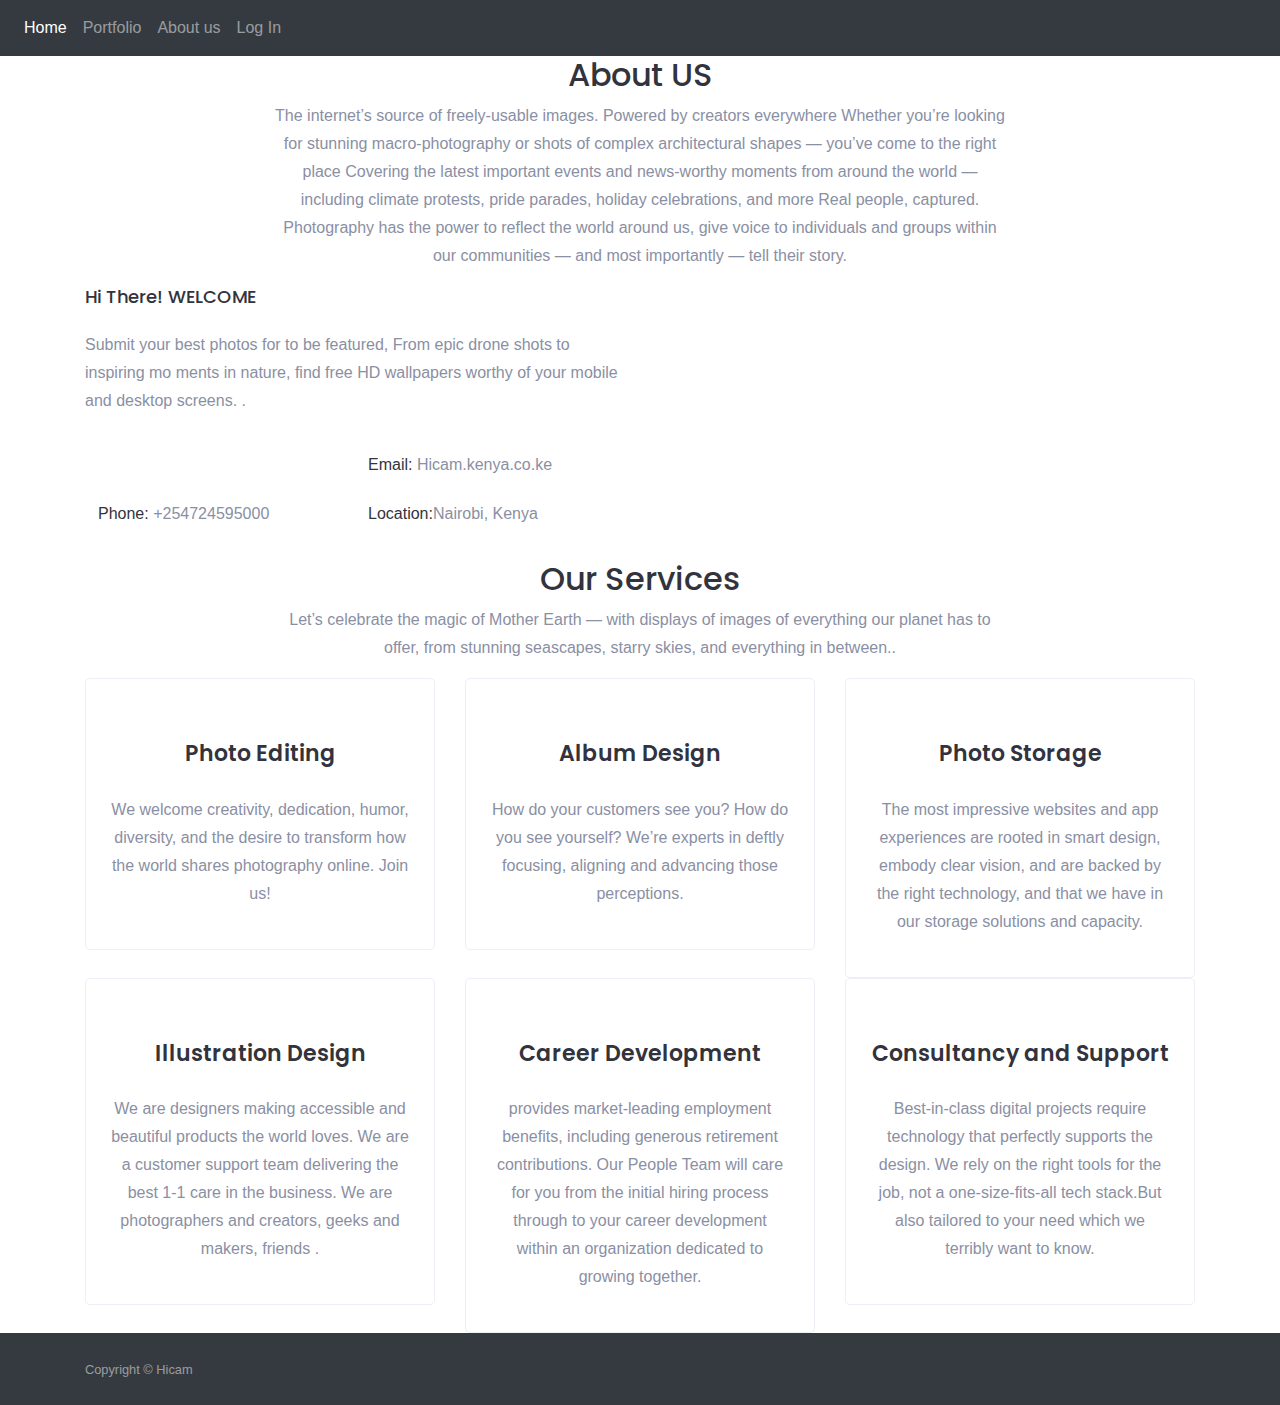
==== commit d2de0a59: "add lorem ipsum substitute" ====
--- a/aboutus.html
+++ b/aboutus.html
@@ -62,7 +62,46 @@
                         <h5 class="about-title">Hi There! WELCOME</h5>
                         <p>Submit your best photos for to be featured, From epic drone shots to inspiring mo
                             ments in nature, find free HD wallpapers worthy of your mobile and desktop screens. .</p>
-                        
+                        <ul class="clearfix">
+                            <li>
+                                <div class="single-info d-flex align-items-center">
+                                    <div class="info-icon">
+                                        <i class="lni-calendar"></i>
+                                    </div>
+                                    
+                                </div> <!-- single info -->
+                            </li>
+                            <li>
+                                <div class="single-info d-flex align-items-center">
+                                    <div class="info-icon">
+                                        <i class="lni-envelope"></i>
+                                    </div>
+                                    <div class="info-text">
+                                        <p><span>Email:</span> Hicam.kenya.co.ke</p>
+                                    </div>
+                                </div> <!-- single info -->
+                            </li>
+                            <li>
+                                <div class="single-info d-flex align-items-center">
+                                    <div class="info-icon">
+                                        <i class="lni-phone-handset"></i>
+                                    </div>
+                                    <div class="info-text">
+                                        <p><span>Phone:</span> +254724595000</p>
+                                    </div>
+                                </div> <!-- single info -->
+                            </li>
+                            <li>
+                                <div class="single-info d-flex align-items-center">
+                                    <div class="info-icon">
+                                        <i class="lni-map-marker"></i>
+                                    </div>
+                                    <div class="info-text">
+                                        <p><span>Location:</span>Nairobi, Kenya</p>
+                                    </div>
+                                </div> <!-- single info -->
+                            </li>
+                        </ul>
                     </div> <!-- about content -->
                 </div>
                 
@@ -158,8 +197,6 @@
                                  right tools for the job, not a one-size-fits-all tech stack.But also tailored to your need which
                                 we terribly want to know.</p>
                         </div>
-                    
-    
                     </div> <!-- single service -->
                 </div>
             </div> <!-- row -->
@@ -167,7 +204,8 @@
     </section>
 
     <!--====== SERVICES PART ENDS ======-->
-  
+
+
     <!--====== FOOTER PART START ======-->
 
     <footer id="sticky-footer" class="py-4 bg-dark text-white-50">
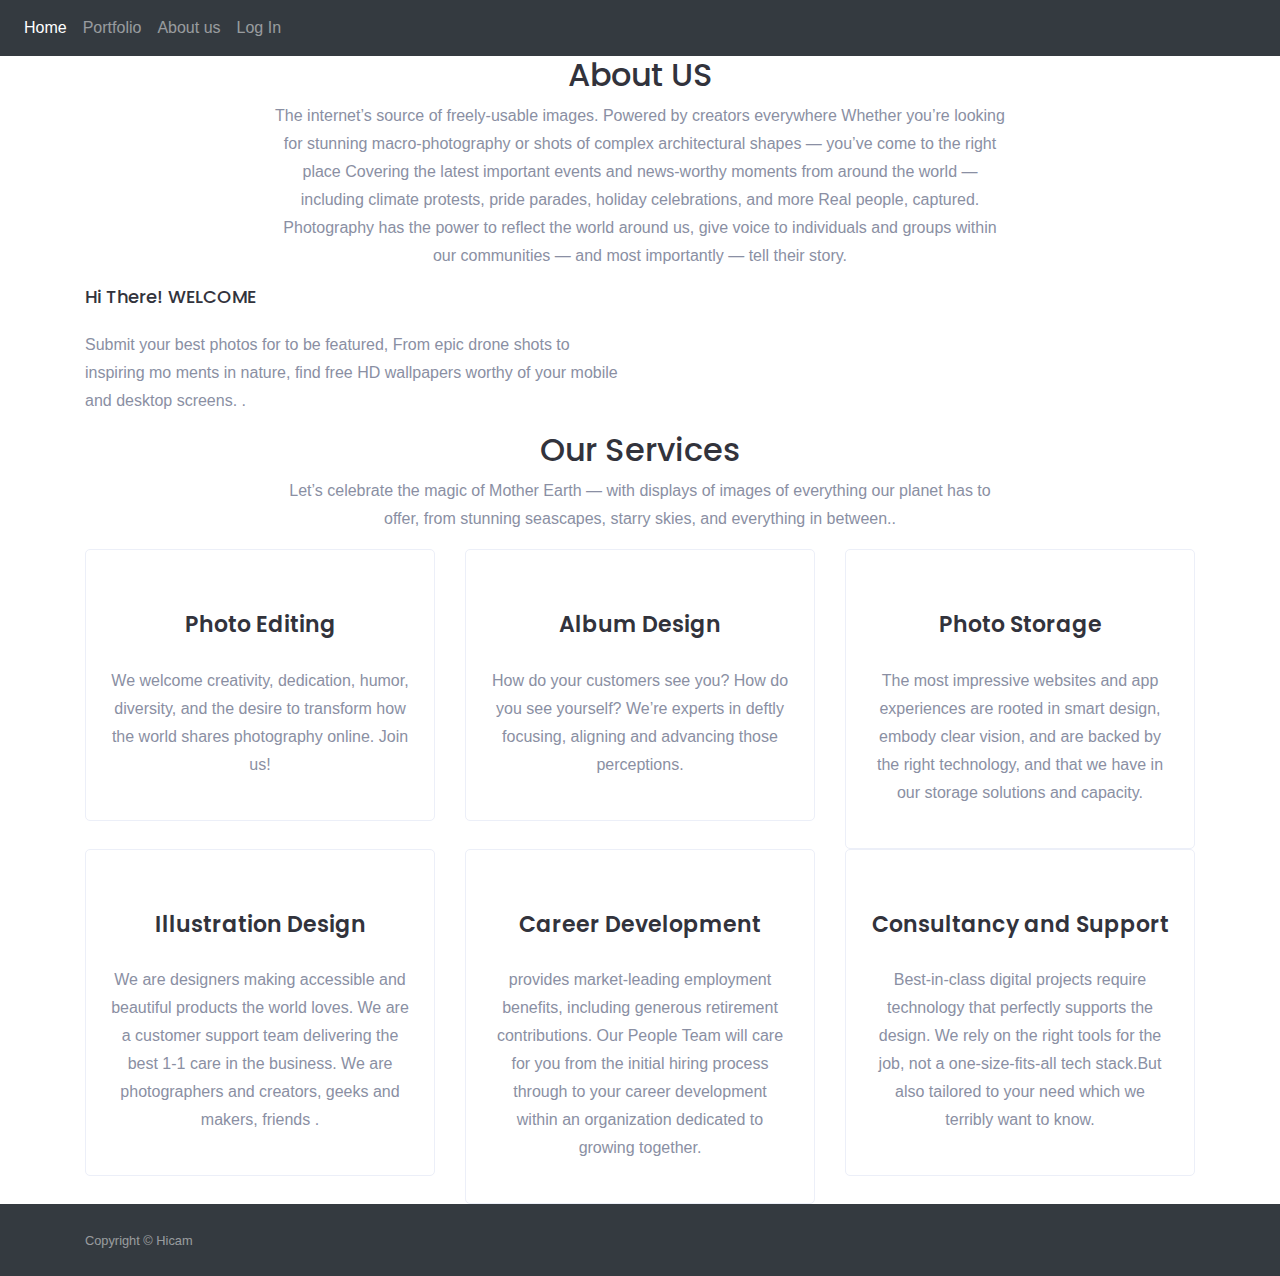
==== commit 5d97e9b6: "add contat remove" ====
--- a/aboutus.html
+++ b/aboutus.html
@@ -62,46 +62,7 @@
                         <h5 class="about-title">Hi There! WELCOME</h5>
                         <p>Submit your best photos for to be featured, From epic drone shots to inspiring mo
                             ments in nature, find free HD wallpapers worthy of your mobile and desktop screens. .</p>
-                        <ul class="clearfix">
-                            <li>
-                                <div class="single-info d-flex align-items-center">
-                                    <div class="info-icon">
-                                        <i class="lni-calendar"></i>
-                                    </div>
-                                    
-                                </div> <!-- single info -->
-                            </li>
-                            <li>
-                                <div class="single-info d-flex align-items-center">
-                                    <div class="info-icon">
-                                        <i class="lni-envelope"></i>
-                                    </div>
-                                    <div class="info-text">
-                                        <p><span>Email:</span> Hicam.kenya.co.ke</p>
-                                    </div>
-                                </div> <!-- single info -->
-                            </li>
-                            <li>
-                                <div class="single-info d-flex align-items-center">
-                                    <div class="info-icon">
-                                        <i class="lni-phone-handset"></i>
-                                    </div>
-                                    <div class="info-text">
-                                        <p><span>Phone:</span> +254724595000</p>
-                                    </div>
-                                </div> <!-- single info -->
-                            </li>
-                            <li>
-                                <div class="single-info d-flex align-items-center">
-                                    <div class="info-icon">
-                                        <i class="lni-map-marker"></i>
-                                    </div>
-                                    <div class="info-text">
-                                        <p><span>Location:</span>Nairobi, Kenya</p>
-                                    </div>
-                                </div> <!-- single info -->
-                            </li>
-                        </ul>
+                        
                     </div> <!-- about content -->
                 </div>
                 
@@ -197,6 +158,8 @@
                                  right tools for the job, not a one-size-fits-all tech stack.But also tailored to your need which
                                 we terribly want to know.</p>
                         </div>
+                    
+    
                     </div> <!-- single service -->
                 </div>
             </div> <!-- row -->
@@ -204,8 +167,7 @@
     </section>
 
     <!--====== SERVICES PART ENDS ======-->
-
-
+  
     <!--====== FOOTER PART START ======-->
 
     <footer id="sticky-footer" class="py-4 bg-dark text-white-50">
